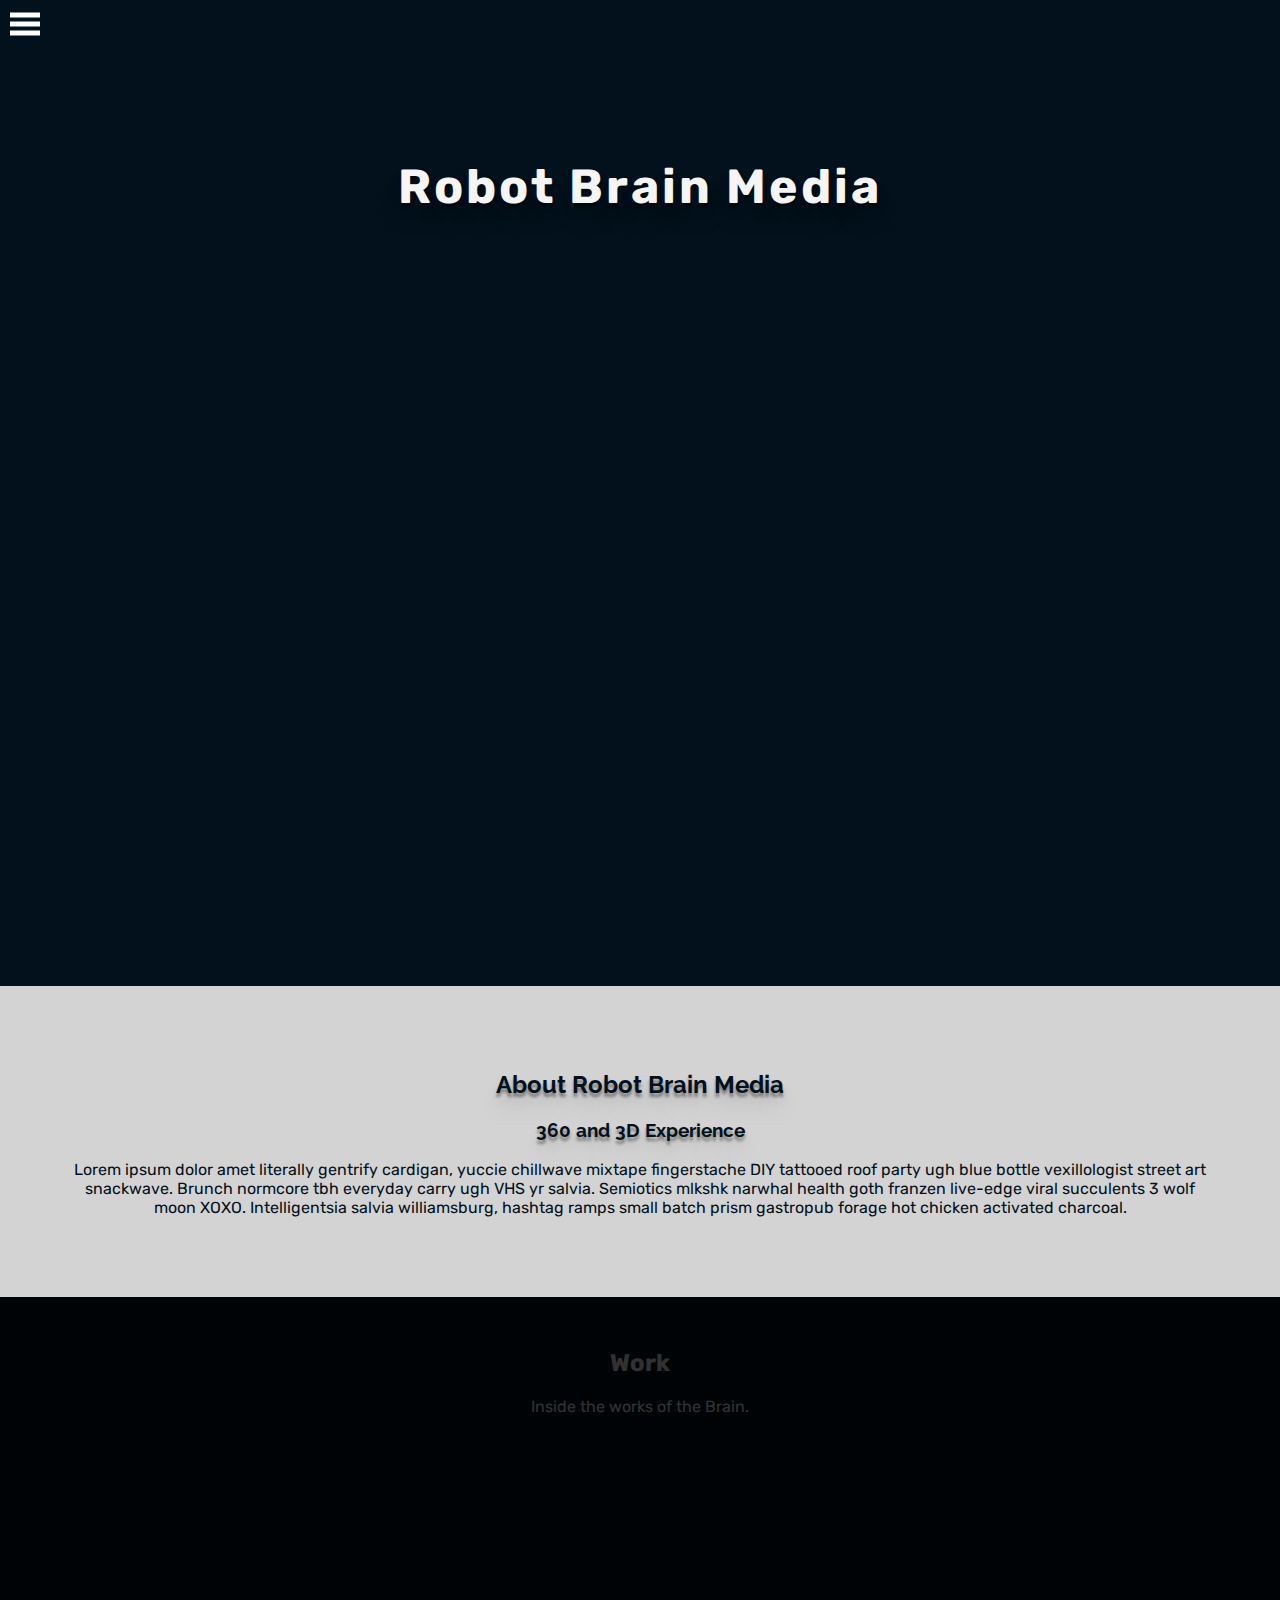
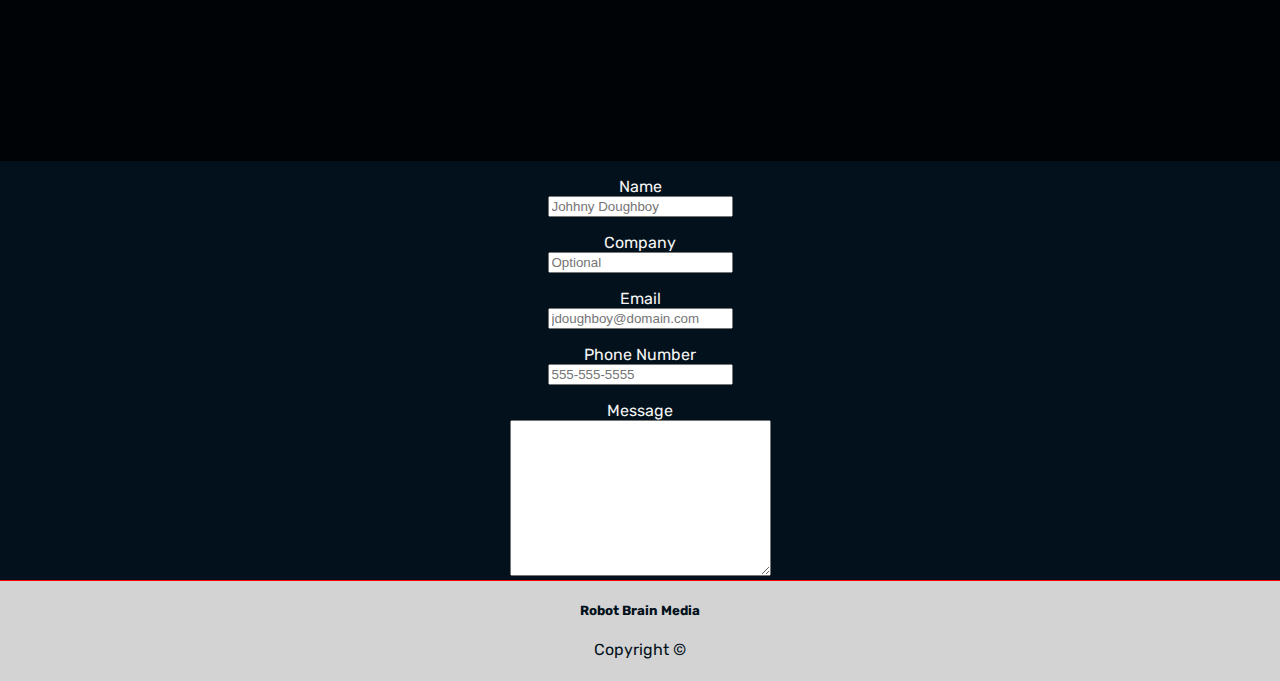
==== index.html @ 5751d42c "Add files via upload" ====
<!DOCTYPE html>
<html lang="en">
<head>
    <meta charset="UTF-8">
    <meta name="viewport" content="width=device-width, initial-scale=1.0">
    <meta http-equiv="X-UA-Compatible" content="ie=edge">

    <!--Google Font-->
    <link href="https://fonts.googleapis.com/css?family=Raleway:400,800|Rubik:400,700" rel="stylesheet">

    <!--Custom CSS stylesheet-->
    <link rel="stylesheet" href="style.css">

    <title>Robot Brain Media</title>
</head>
<body>
    <!--Nav bar-->
<header>
  <nav class="navbar">
      <span class="open-slider">
        <a href="#" onclick="openSlideMenu()">
          <svg width="30" height="30">
            <path d="M0,5 30,5" stroke="#fff" stroke-width="5"/>
            <path d="M0,14 30,14" stroke="#fff" stroke-width="5"/>
            <path d="M0,23 30,23" stroke="#fff" stroke-width="5"/>
          </svg>
        </a>
      </span>
  </nav>
  <div id="side-menu" class="side-nav">
      <a href="#" class="btn-close" onclick="closeSlideMenu()">&times;</a>
      <a href="#">Home</a>
      <a href="#">About</a>
      <a href="#">Blog</a>
      <a href="#">Work</a>
      <a href="#">Contact</a>
  </div>
</header>

<div id="main">
    <!--Main viewport content on landing page-->
<section id="home-hero">
    <h1>Robot Brain Media</h1>
</section>

    <!--About Robot Brain Media section-->
<section class="aboutMe">
        <h2>About Robot Brain Media</h2>
        <h3>360 and 3D Experience</h3>
        <p>Lorem ipsum dolor amet literally gentrify cardigan, yuccie chillwave mixtape fingerstache DIY tattooed roof party ugh blue bottle vexillologist street art snackwave. Brunch normcore tbh everyday carry ugh VHS yr salvia. Semiotics mlkshk narwhal health goth franzen live-edge viral succulents 3 wolf moon XOXO. Intelligentsia salvia williamsburg, hashtag ramps small batch prism gastropub forage hot chicken activated charcoal.</p>  
</section>
    
    <!--Mobile - Work Section-->
<section class="portfolio" onclick="location.href='portfolio.html';"> <!--Javascript allow entire section to be clickable -->
    <h2>Work</h2>
    <p>Inside the works of the Brain.</p>
</section>
    
<section class="contact">
    <form id="contactForm">
        <!-- Name-->
        <p>
            <label>Name</label>
            <input type="text" name="Name" id="Name" placeholder="Johhny Doughboy" required>
        </p>
        <!-- Company-->
        <p>
            <label>Company</label>
            <input type="text" name="Company" id="Company" placeholder="Optional">
        </p>
        <!--Email-->
        <p>
            <label>Email</label>
            <input type="text" name="Email" id="Email" placeholder="jdoughboy@domain.com" required>
        </p>
        <!--Phone Number-->
        <p>
            <label>Phone Number</label>
            <input type="text" name="phone" id="phone" placeholder="555-555-5555">
        </p>
        <!--Message-->
        <label>Message</label>
        <textarea name="message" id="message" cols="30" rows="10"></textarea>
    </form>
</section>

<footer>
    <h5>Robot Brain Media</h5>
    <p>Copyright &#169;</p>
</footer>
</div>

<script type="text/javascript" src="scripts.js"></script>
</body>
</html>
---- style.css ----
body{
    font-family: 'Rubik', sans-serif;
    background-color: #02111B;
    color: #F5F5F5;
    margin: 0;
    overflow-x:hidden;
}

.container{
    width: 85%;
    margin: 0 auto;
}

.navbar{
    font-family: 'Raleway', sans-serif;
    font-weight: 400;
    overflow:hidden;
}

svg{
    margin: 5px;
    padding: 5px;
}
nav a:hover{
    background-color:#ddd;
    color:#000;
}

.side-nav{
    height:100%;
    width:0;
    position:fixed;
    z-index:1;
    top:0;
    left:0;
    background-color:#111;
    opacity:0.9;
    overflow-x:hidden;
    padding-top:60px;
    transition:0.5s;
  }

  .side-nav a{
    padding:10px 10px 10px 30px;
    text-decoration:none;
    font-size:22px;
    color:#ccc;
    display:block;
    transition:0.3s;
  }
  
  .side-nav a:hover{
    color:#fff;
  }
  
  .side-nav .btn-close{
    position:absolute;
    top:0;
    right:22px;
    font-size:36px;
    margin-left:50px;
  }
  
  #main{
    transition:margin-left 0.5s;
    overflow:hidden;
    width:100%;
  }

  /*Main Content*/
#home-hero{
    background-image: url('img/smBrain.png');
    background-position: center;
    background-size: 150px;
    background-repeat: no-repeat;
    height: 100vh;
}

#home-hero h1{
    text-align: center;
    font-size: 3em;
    padding: 1.5em;
    letter-spacing: 3px;
    text-shadow: 0px 4px 3px rgba(0,0,0,0.4),
                 0px 8px 13px rgba(0,0,0,0.1),
                 0px 18px 23px rgba(0,0,0,0.1);

}

/*About me section*/
.aboutMe{
    background-color: #D3D3D3;
    color: #02111B;
    text-align: center;
    margin:0;
    padding: 5%;
}
.aboutMe h2,h3{
    font-family: 'Raleway', sans-serif;
    text-shadow: 0px 4px 3px rgba(0,0,0,0.4),
                 0px 8px 13px rgba(0,0,0,0.1),
                 0px 18px 23px rgba(0,0,0,0.1);
}

/*Portfolio Section*/
.portfolio{
    background-image: url('img/colorPC.jpg');
    background-size: cover;
    background-position: top left;
    transition: all ease-in-out 300ms;
    text-align: center;
    height: 400px;
    margin: 0;
    padding: 2em;
    position: relative;
}

.portfolio::before{
    content: '';
    display: block;
    background: #000;
    opacity: 0.8;
    position: absolute;
    top: 0;
    right: 0;
    bottom: 0;
    left: 0;
    transition: all ease-in-out 300ms;
}

.portfolio:hover::before {
    opacity: 0.2;
  }



.contact{
    text-align: center;
}

#contactForm label{
    display:  block;
}

footer{
    height: 100px;
    text-align: center;
    border-top: 1px solid red;
    color:#02111B;
    background: #D3D3D3;
}
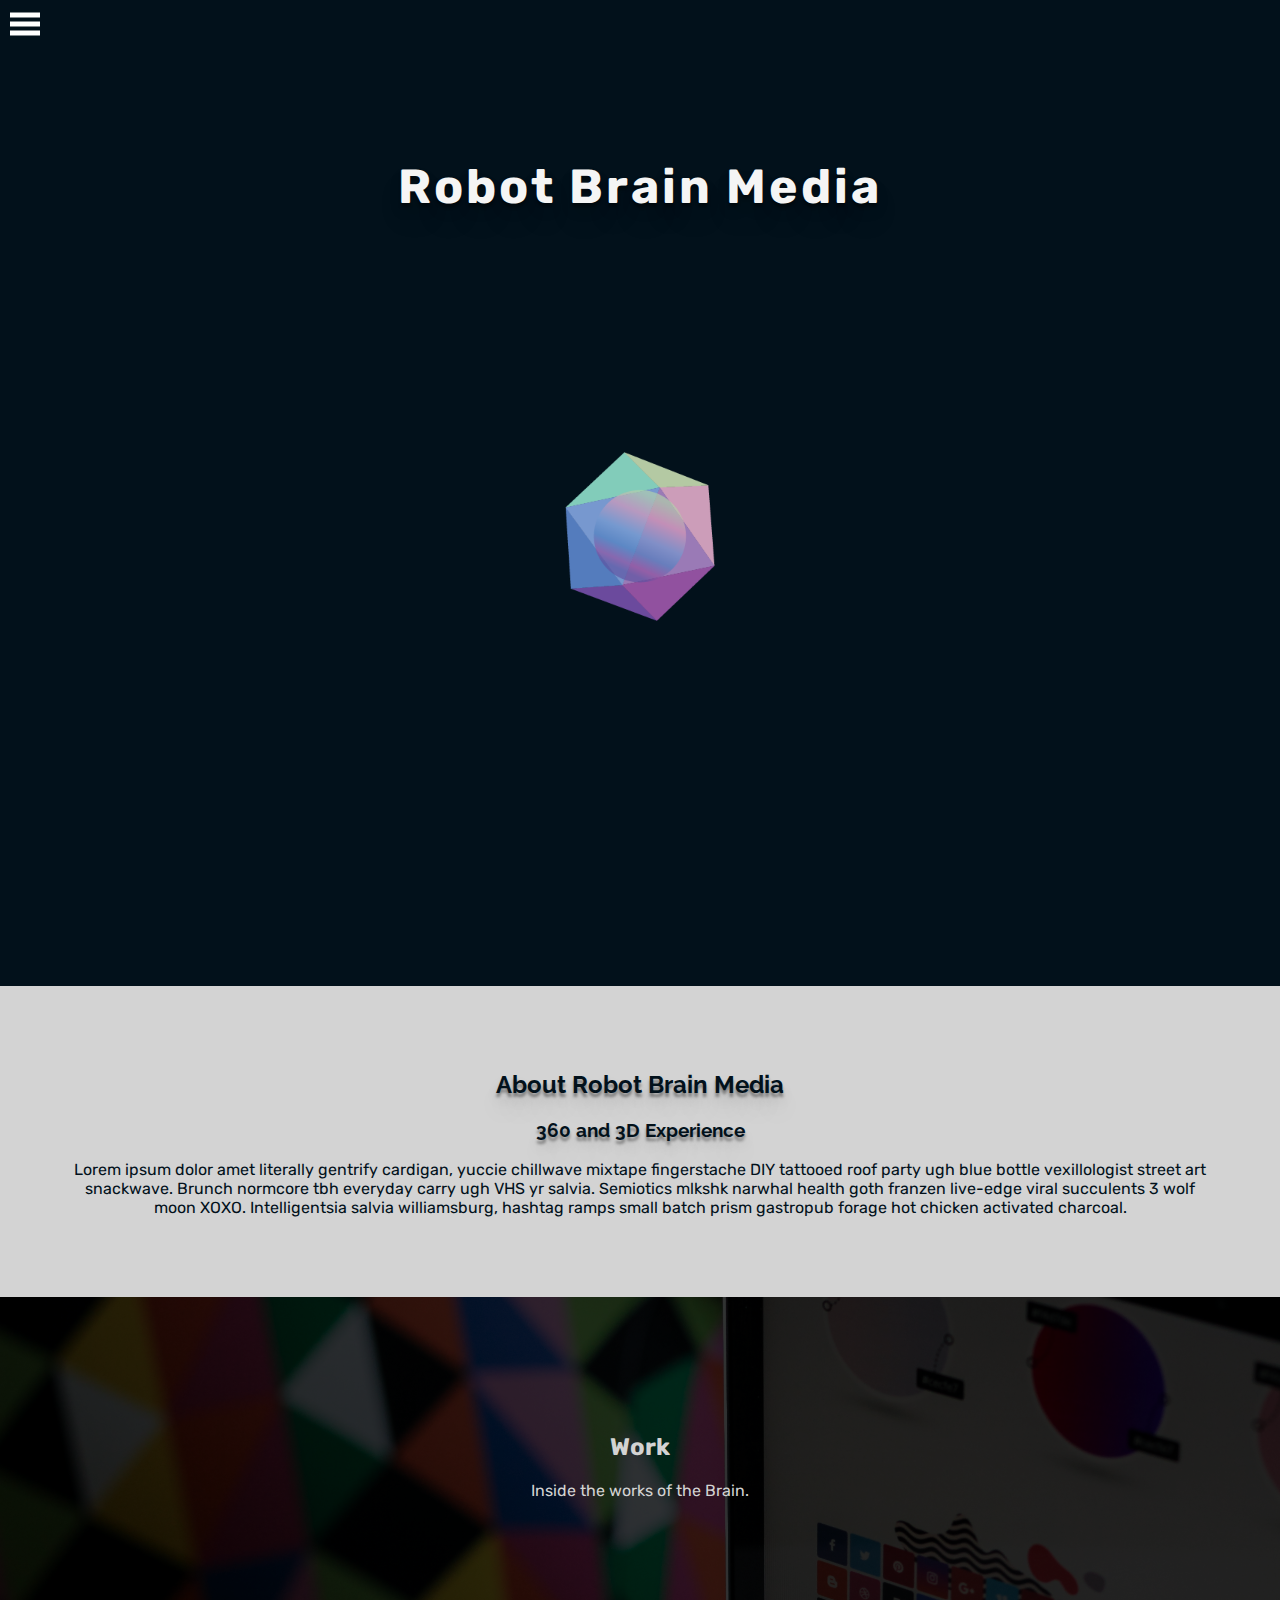
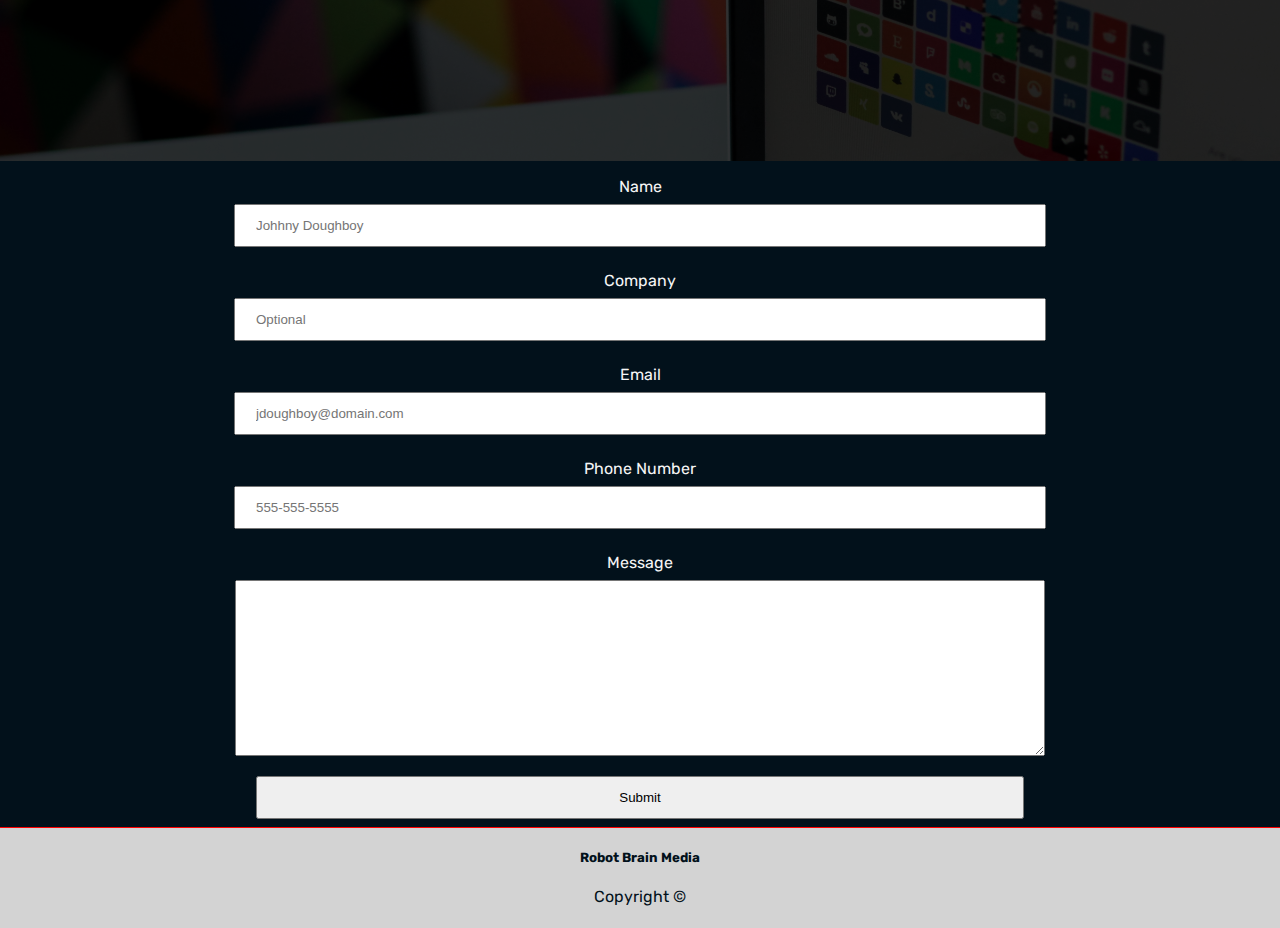
==== commit 0cddd65c: "Add files via upload" ====
--- a/index.html
+++ b/index.html
@@ -81,6 +81,9 @@
         <!--Message-->
         <label>Message</label>
         <textarea name="message" id="message" cols="30" rows="10"></textarea>
+
+        <!--Submit-->
+        <input type="submit" value="Submit">
     </form>
 </section>
 
--- a/style.css
+++ b/style.css
@@ -22,8 +22,8 @@
     padding: 5px;
 }
 nav a:hover{
-    background-color:#ddd;
-    color:#000;
+    background-color:#000;
+    color:#ddd;
 }
 
 .side-nav{
@@ -108,11 +108,13 @@
     background-size: cover;
     background-position: top left;
     transition: all ease-in-out 300ms;
+    color: #D3D3D3;
     text-align: center;
     height: 400px;
     margin: 0;
     padding: 2em;
     position: relative;
+    z-index: 1;
 }
 
 .portfolio::before{
@@ -126,13 +128,16 @@
     bottom: 0;
     left: 0;
     transition: all ease-in-out 300ms;
+    z-index: -1;
 }
 
 .portfolio:hover::before {
     opacity: 0.2;
   }
 
-
+.portfolio h2{
+    padding-top: 3.5em;
+}
 
 .contact{
     text-align: center;
@@ -140,6 +145,13 @@
 
 #contactForm label{
     display:  block;
+}
+
+#contactForm input, textarea{
+    width: 60vw;
+    margin: 8px 0;
+    padding: 12px 20px;
+
 }
 
 footer{
@@ -152,3 +164,4 @@
 
 
 
+/*Media Queries*/
